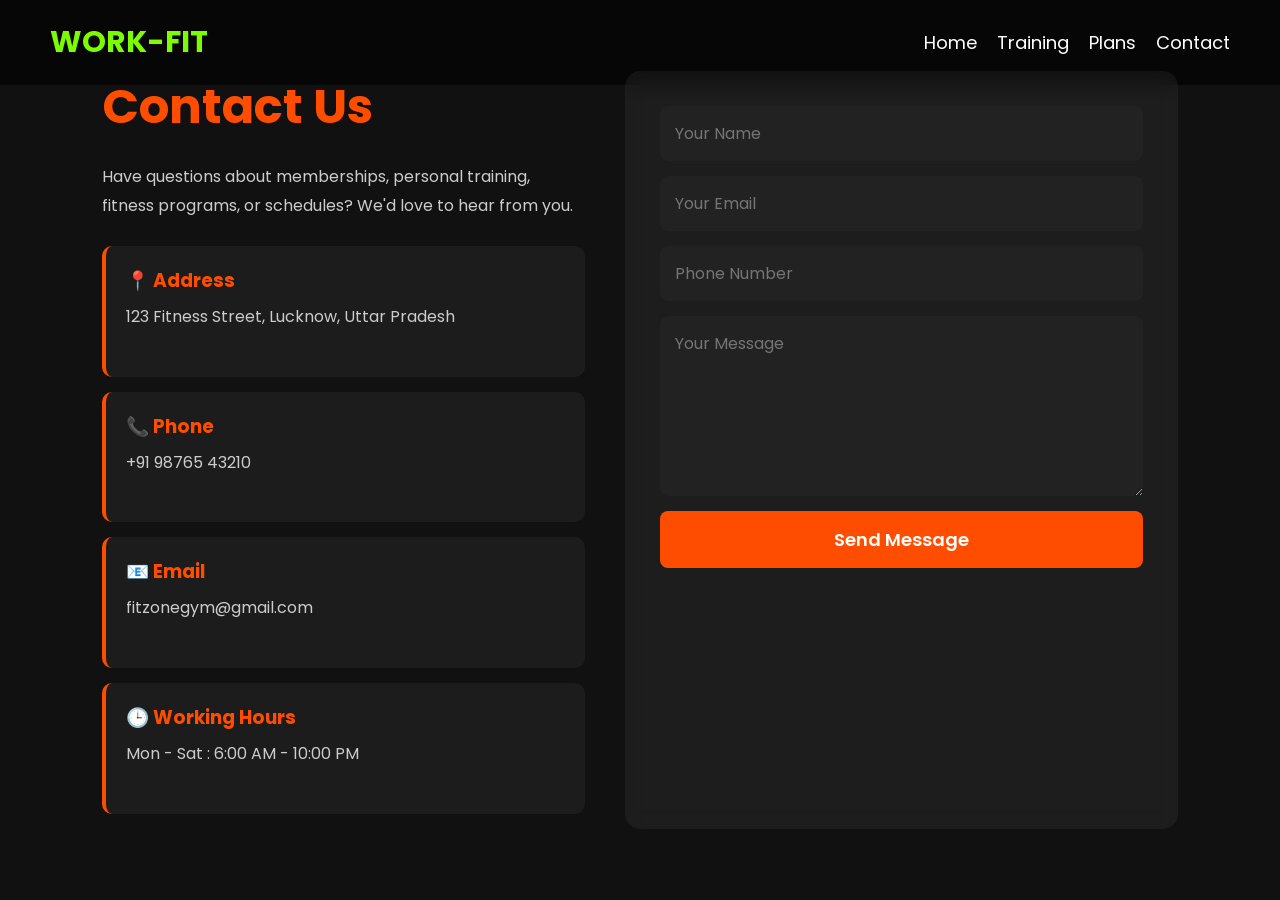
==== contact.html @ 95181d6e "Added responsive gym website" ====
<!DOCTYPE html>
<html lang="en">
<head>
    <meta charset="UTF-8">
    <meta name="viewport" content="width=device-width, initial-scale=1.0">
    <title>Gym Contact Page</title>
    <link rel="stylesheet" href="style.css">
    <link href="https://fonts.googleapis.com/css2?family=Poppins:wght@300;400;500;600;700&display=swap" rel="stylesheet">
</head>
<body>
    <nav class="navbar">

        <div class="logo">WORK-FIT</div>

        <ul class="nav-links">
            <li><a href="./home.html">Home</a></li>
            <li><a href="./training.html">Training</a></li>
            <li><a href="./plans.html">Plans</a></li>
            <li><a href="./contact.html">Contact</a></li>
        </ul>

    </nav>

    <section class="contact-section">

        <div class="contact-container">

            <!-- Contact Information -->
             
            <div class="contact-info">

                <h1>Contact Us</h1>
                <p>
                    Have questions about memberships, personal training,
                    fitness programs, or schedules? We'd love to hear from you.
                </p>

                <div class="info-box">
                    <h3>📍 Address</h3>
                    <p>123 Fitness Street, Lucknow, Uttar Pradesh</p>
                </div>

                <div class="info-box">
                    <h3>📞 Phone</h3>
                    <p>+91 98765 43210</p>
                </div>

                <div class="info-box">
                    <h3>📧 Email</h3>
                    <p>fitzonegym@gmail.com</p>
                </div>

                <div class="info-box">
                    <h3>🕒 Working Hours</h3>
                    <p>Mon - Sat : 6:00 AM - 10:00 PM</p>
                </div>
            </div>

            <!-- Contact Form -->
            <div class="contact-form">
                <form>
                    <input type="text" placeholder="Your Name" required>

                    <input type="email" placeholder="Your Email" required>

                    <input type="tel" placeholder="Phone Number" required>

                    <textarea rows="6" placeholder="Your Message"></textarea>

                    <button type="submit">Send Message</button>
                </form>
            </div>

        </div>

    </section>

</body>
</html>
---- style.css ----
*{
    margin:0;
    padding:0;
    box-sizing:border-box;
    font-family:Arial, Helvetica, sans-serif;
}

/* NAVBAR */

.navbar{
    display:flex;
    justify-content:space-between;
    align-items:center;

    padding:20px 50px;
    background-color:rgba(0,0,0,0.6);

    position:fixed;
    width:100%;
}

.logo{
    color:#7CFC00;
    font-size:30px;
    font-weight:bold;
}

.nav-links{
    display:flex;
    list-style:none;
    gap:20px;
}

.nav-links a{
    text-decoration:none;
    color:white;
    font-size:18px;
}

/* HOME SECTION */

.hero{
    height:100vh;

    background-image:url('https://images.unsplash.com/photo-1517836357463-d25dfeac3438?q=80&w=2070&auto=format&fit=crop');

    background-size:cover;
    background-position:center;

    display:flex;
    justify-content:center;
    align-items:center;
    text-align:center;
}

.hero-content{
    color:white;
}

.hero-content h1{
    font-size:70px;
    margin-bottom:20px;
}

.hero-content p{
    font-size:22px;
    margin-bottom:30px;
}

.btn{
    text-decoration:none;
    background-color:#04AA6D;
    color:white;

    padding:15px 35px;
    border-radius:8px;

    font-size:20px;
}

/* ABOUT SECTION */

.training{
    padding:100px 50px;
    text-align:center;
    background-color:#111;
    color:white;
}

.training h2{
    font-size:40px;
    margin-bottom:20px;
}

/* PROGRAM SECTION */

.plans{
    padding:100px 50px;
    text-align:center;
    background-color:#1c1c1c;
    color:white;
}

.plans h2{
    font-size:40px;
    margin-bottom:40px;
}

.plans-box{
    display:flex;
    justify-content:center;
    gap:30px;
}

.card{
    background-color:#04AA6D;
    padding:30px;
    width:250px;
    border-radius:10px;
}

/* CONTACT SECTION */

.contact{
    padding:100px 50px;
    text-align:center;
    background-color:#111;
    color:white;
}

.contact h2{
    font-size:40px;
    margin-bottom:20px;
}


/* TRAINING SECTION */
/* TRAINING SECTION */

.training-section{
    background:#111;
    padding:100px 50px;
    text-align:center;
}

.heading{
    color:white;
    font-size:45px;
    margin-bottom:50px;
}

/* SAME LINE CONTAINER */

.training-container{
    display:flex;
    justify-content:center;
    align-items:center;
    gap:30px;
}

/* CARD */

.training-card{
    position:relative;

    width:320px;
    height:420px;

    border-radius:20px;
    overflow:visible;
   
    transition:0.4s;

    cursor:pointer;
}

.training-card img{
    width:100%;
    height:100%;
    object-fit:cover;
}

/* TEXT ON IMAGE */

.content{
    position: absolute;
    top: 70%;
    left: 50%;
    transform: translate(-50%, -50%);
    
    text-align:center;
    color: rgb(198, 201, 197);
    
    width: 80%;
    z-index: 2;
}

.content h2{
    font-size: 32px;
    margin-bottom: 10px;
    text-shadow: 2px 2px 8px black;
}

.content p{
    font-size: 18px;
    text-shadow: 2px 2px 8px black;
}

/* BUTTON */

.content button{
    padding:12px 25px;

    border:none;
    border-radius:8px;

    background:#04AA6D;

    color:white;

    font-size:16px;

    cursor:pointer;

    transition:0.3s;
}

.content button:hover{
    background:#028a59;
}

/* HOVER EFFECT */

.training-card:hover{
    transform:translateY(-10px);
}

.training-card:hover img{
    transform:scale(1.1);
}

 /* CONTACT section */
*{
    
    padding:0;
    box-sizing:border-box;
    font-family:'Poppins',sans-serif;
}

body{
    background:#111;
    color:#fff;
}

.contact-section{
    min-height:100vh;
    display:flex;
    justify-content:center;
    align-items:center;
    padding:60px 8%;
}

.contact-container{
    width:100%;
    max-width:1200px;
    display:flex;
    gap:40px;
}

/* Left Side */

.contact-info{
    flex:1;
}

.contact-info h1{
    font-size:3rem;
    color:#ff4d00;
    margin-bottom:20px;
}

.contact-info p{
    color:#ccc;
    line-height:1.8;
    margin-bottom:25px;
}

.info-box{
    background:#1c1c1c;
    padding:20px;
    margin-bottom:15px;
    border-left:4px solid #ff4d00;
    border-radius:10px;
    transition:0.3s;
}

.info-box:hover{
    transform:translateX(8px);
}

.info-box h3{
    color:#ff4d00;
    margin-bottom:8px;
}

/* Right Side */

.contact-form{
    flex:1;
    background:rgba(255,255,255,0.05);
    backdrop-filter:blur(10px);
    padding:35px;
    border-radius:15px;
}

.contact-form form{
    display:flex;
    flex-direction:column;
}

.contact-form input,
.contact-form textarea{
    width:100%;
    padding:15px;
    margin-bottom:15px;
    border:none;
    border-radius:8px;
    background:#222;
    color:white;
    font-size:16px;
}

.contact-form input:focus,
.contact-form textarea:focus{
    outline:none;
    border:2px solid #ff4d00;
}

.contact-form button{
    background:#ff4d00;
    color:white;
    padding:15px;
    border:none;
    border-radius:8px;
    font-size:18px;
    font-weight:600;
    cursor:pointer;
    transition:0.3s;
}

.contact-form button:hover{
    background:#ff6a2b;
    transform:translateY(-3px);
}


@media(max-width:992px){

    .contact-container{
        gap:25px;
    }

    .contact-info h1{
        padding-top: 130px;
        font-size:2.5rem;
    }
    
    .plans-box{
        display: flex;
        flex-wrap: wrap;
    }
    .navbar{
        display: flex;
        flex-wrap: wrap;
    }
   
}

@media(max-width:768px){

    .contact-container{
        flex-direction:column;
    }

    .contact-info{
        text-align:center;
    }

    .contact-info h1{
        font-size:2.2rem;
    }
    .training-container{
        display: flex;
        flex-wrap: wrap;
    }
    
}

@media(max-width:576px){

    .contact-section{
        padding:40px 5%;
    }

    .contact-info h1{
        font-size:1.8rem;
    }

    .contact-form{
        padding:20px;
    }

    .contact-form input,
    .contact-form textarea{
        padding:12px;
        font-size:14px;
    }

    .contact-form button{
        padding:12px;
        font-size:16px;
    }
   
}

@media(max-width:400px){

    .contact-info h1{
        font-size:1.5rem;
    }

    .contact-info p{
        font-size:14px;
    }

    .info-box{
        padding:15px;
    }
}
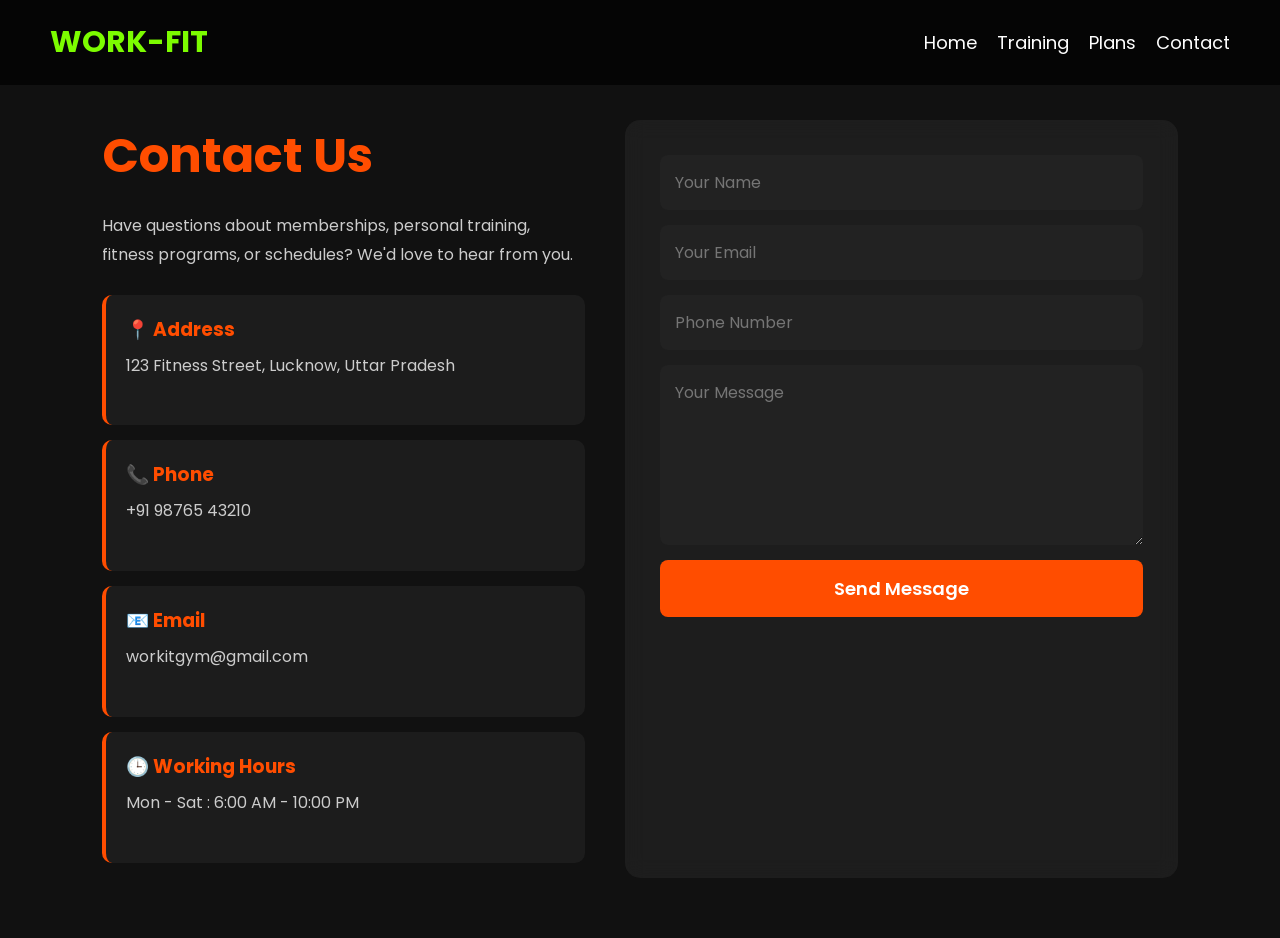
==== commit 1603f694: "Added responsive gym website with JavaScript features" ====
--- a/contact.html
+++ b/contact.html
@@ -47,7 +47,7 @@
 
                 <div class="info-box">
                     <h3>📧 Email</h3>
-                    <p>fitzonegym@gmail.com</p>
+                    <p>workitgym@gmail.com</p>
                 </div>
 
                 <div class="info-box">
@@ -58,15 +58,15 @@
 
             <!-- Contact Form -->
             <div class="contact-form">
-                <form>
-                    <input type="text" placeholder="Your Name" required>
+                <form id="contactForm">
+                    <input type="text" id="name" placeholder="Your Name" required>
 
-                    <input type="email" placeholder="Your Email" required>
-
-                    <input type="tel" placeholder="Phone Number" required>
-
-                    <textarea rows="6" placeholder="Your Message"></textarea>
-
+                    <input type="email" id="email" placeholder="Your Email" required>
+                    
+                    <input type="tel" id="phone" placeholder="Phone Number" required>
+                    
+                    <textarea id="message" rows="6" placeholder="Your Message"></textarea>
+                    
                     <button type="submit">Send Message</button>
                 </form>
             </div>
@@ -74,6 +74,6 @@
         </div>
 
     </section>
-
+    <script src="script.js"></script>
 </body>
 </html>
--- a/style.css
+++ b/style.css
@@ -1,22 +1,33 @@
+/* =========================
+   GLOBAL RESET
+========================= */
+
 *{
     margin:0;
     padding:0;
     box-sizing:border-box;
-    font-family:Arial, Helvetica, sans-serif;
-}
-
-/* NAVBAR */
+    font-family:'Poppins',sans-serif;
+}
+
+body{
+    background:#111;
+    color:#fff;
+}
+
+/* =========================
+   NAVBAR
+========================= */
 
 .navbar{
     display:flex;
     justify-content:space-between;
     align-items:center;
-
     padding:20px 50px;
-    background-color:rgba(0,0,0,0.6);
-
+    background:rgba(0,0,0,0.7);
     position:fixed;
+    top:0;
     width:100%;
+    z-index:1000;
 }
 
 .logo{
@@ -35,15 +46,21 @@
     text-decoration:none;
     color:white;
     font-size:18px;
-}
-
-/* HOME SECTION */
+    transition:0.3s;
+}
+
+.nav-links a:hover{
+    color:#7CFC00;
+}
+
+/* =========================
+   HOME / HERO SECTION
+========================= */
 
 .hero{
     height:100vh;
 
     background-image:url('https://images.unsplash.com/photo-1517836357463-d25dfeac3438?q=80&w=2070&auto=format&fit=crop');
-
     background-size:cover;
     background-position:center;
 
@@ -55,6 +72,8 @@
 
 .hero-content{
     color:white;
+    opacity:0;
+    transition:1.5s ease-in-out;
 }
 
 .hero-content h1{
@@ -67,161 +86,127 @@
     margin-bottom:30px;
 }
 
-.btn{
-    text-decoration:none;
-    background-color:#04AA6D;
-    color:white;
-
-    padding:15px 35px;
-    border-radius:8px;
-
-    font-size:20px;
-}
-
-/* ABOUT SECTION */
-
-.training{
-    padding:100px 50px;
-    text-align:center;
-    background-color:#111;
-    color:white;
-}
-
-.training h2{
-    font-size:40px;
-    margin-bottom:20px;
-}
-
-/* PROGRAM SECTION */
-
-.plans{
-    padding:100px 50px;
-    text-align:center;
-    background-color:#1c1c1c;
-    color:white;
-}
-
-.plans h2{
-    font-size:40px;
-    margin-bottom:40px;
-}
-
-.plans-box{
-    display:flex;
-    justify-content:center;
-    gap:30px;
-}
-
-.card{
-    background-color:#04AA6D;
-    padding:30px;
-    width:250px;
-    border-radius:10px;
-}
-
-/* CONTACT SECTION */
-
-.contact{
-    padding:100px 50px;
-    text-align:center;
-    background-color:#111;
-    color:white;
-}
-
-.contact h2{
-    font-size:40px;
-    margin-bottom:20px;
-}
-
-
-/* TRAINING SECTION */
-/* TRAINING SECTION */
+/* Hero Button */
+
+.hero-content button{
+    margin-top:20px;
+    padding:14px 35px;
+    border:none;
+    border-radius:30px;
+    background:#04AA6D;
+    color:white;
+    font-size:18px;
+    font-weight:600;
+    cursor:pointer;
+    transition:all 0.3s ease;
+    box-shadow:0 4px 15px rgba(4,170,109,0.4);
+}
+
+.hero-content button:hover{
+    background:#028a59;
+    transform:translateY(-4px);
+    box-shadow:0 8px 20px rgba(4,170,109,0.6);
+}
+
+/* =========================
+   TRAINING SECTION
+========================= */
 
 .training-section{
     background:#111;
-    padding:100px 50px;
+    padding:120px 50px 100px;
     text-align:center;
 }
 
-.heading{
-    color:white;
+.training-section h2{
     font-size:45px;
     margin-bottom:50px;
 }
 
-/* SAME LINE CONTAINER */
+/* Training Cards Container */
 
 .training-container{
     display:flex;
     justify-content:center;
     align-items:center;
     gap:30px;
-}
-
-/* CARD */
+    flex-wrap:wrap;
+}
+
+/* Individual Training Card */
 
 .training-card{
     position:relative;
-
     width:320px;
     height:420px;
-
     border-radius:20px;
-    overflow:visible;
-   
+    overflow:hidden;
+    cursor:pointer;
     transition:0.4s;
-
-    cursor:pointer;
 }
 
 .training-card img{
     width:100%;
     height:100%;
     object-fit:cover;
-}
-
-/* TEXT ON IMAGE */
+    transition:0.5s;
+}
+
+/* Dark Overlay */
+
+.training-card::before{
+    content:"";
+    position:absolute;
+    inset:0;
+    background:rgba(0,0,0,0.4);
+    z-index:1;
+}
+
+/* Hover Effects */
+
+.training-card:hover{
+    transform:translateY(-10px);
+}
+
+.training-card:hover img{
+    transform:scale(1.1);
+}
+
+/* Text Over Image */
 
 .content{
-    position: absolute;
-    top: 70%;
-    left: 50%;
-    transform: translate(-50%, -50%);
-    
+    position:absolute;
+    top:70%;
+    left:50%;
+    transform:translate(-50%, -50%);
     text-align:center;
-    color: rgb(198, 201, 197);
-    
-    width: 80%;
-    z-index: 2;
-}
-
-.content h2{
-    font-size: 32px;
-    margin-bottom: 10px;
-    text-shadow: 2px 2px 8px black;
+    color:white;
+    width:80%;
+    z-index:2;
+}
+
+.content h3{
+    font-size:30px;
+    margin-bottom:10px;
+    text-shadow:2px 2px 8px black;
 }
 
 .content p{
-    font-size: 18px;
-    text-shadow: 2px 2px 8px black;
-}
-
-/* BUTTON */
+    font-size:18px;
+    margin-bottom:15px;
+    text-shadow:2px 2px 8px black;
+}
+
+/* Training Button */
 
 .content button{
     padding:12px 25px;
-
     border:none;
     border-radius:8px;
-
     background:#04AA6D;
-
-    color:white;
-
+    color:white;
     font-size:16px;
-
     cursor:pointer;
-
     transition:0.3s;
 }
 
@@ -229,35 +214,100 @@
     background:#028a59;
 }
 
-/* HOVER EFFECT */
-
-.training-card:hover{
+/* Training JS Message */
+
+#trainingMessage{
+    margin-top:30px;
+    text-align:center;
+    font-size:22px;
+    color:#04AA6D;
+    font-weight:600;
+    animation:fadeIn 0.5s ease;
+}
+
+/* =========================
+   PLANS SECTION
+========================= */
+
+.plans{
+    padding:120px 50px 100px;
+    text-align:center;
+    background:#1c1c1c;
+}
+
+.plans h2{
+    font-size:42px;
+    margin-bottom:50px;
+}
+
+/* Plans Container */
+
+.plans-box{
+    display:flex;
+    justify-content:center;
+    gap:30px;
+    flex-wrap:wrap;
+}
+
+/* Plan Card */
+
+.card{
+    background:#04AA6D;
+    padding:30px;
+    width:300px;
+    border-radius:15px;
+    transition:0.3s;
+}
+
+.card:hover{
     transform:translateY(-10px);
 }
 
-.training-card:hover img{
-    transform:scale(1.1);
-}
-
- /* CONTACT section */
-*{
-    
-    padding:0;
-    box-sizing:border-box;
-    font-family:'Poppins',sans-serif;
-}
-
-body{
-    background:#111;
-    color:#fff;
-}
+/* Plan Price */
+
+.price{
+    font-size:40px;
+    font-weight:bold;
+    margin:20px 0;
+}
+
+.card p{
+    margin:10px 0;
+}
+
+/* Plan Button */
+
+.card button{
+    width:100%;
+    margin-top:20px;
+    padding:14px 20px;
+    border:none;
+    border-radius:50px;
+    background:#040807;
+    color:white;
+    font-size:17px;
+    font-weight:bold;
+    letter-spacing:1px;
+    cursor:pointer;
+    transition:0.3s;
+}
+
+.card button:hover{
+    background:#055786;
+    transform:translateY(-5px);
+    box-shadow:0 0 20px rgba(8,157,165,0.7);
+}
+
+/* =========================
+   CONTACT SECTION
+========================= */
 
 .contact-section{
     min-height:100vh;
     display:flex;
     justify-content:center;
     align-items:center;
-    padding:60px 8%;
+    padding:120px 8% 60px;
 }
 
 .contact-container{
@@ -267,7 +317,7 @@
     gap:40px;
 }
 
-/* Left Side */
+/* Left Side Contact Info */
 
 .contact-info{
     flex:1;
@@ -303,7 +353,7 @@
     margin-bottom:8px;
 }
 
-/* Right Side */
+/* Contact Form */
 
 .contact-form{
     flex:1;
@@ -336,6 +386,8 @@
     border:2px solid #ff4d00;
 }
 
+/* Contact Button */
+
 .contact-form button{
     background:#ff4d00;
     color:white;
@@ -353,30 +405,73 @@
     transform:translateY(-3px);
 }
 
+/* Contact JS Success Message */
+
+#successMessage{
+    margin-top:15px;
+    color:#04AA6D;
+    font-weight:bold;
+    text-align:center;
+}
+
+/* =========================
+   ANIMATIONS
+========================= */
+
+@keyframes fadeIn{
+    from{
+        opacity:0;
+        transform:translateY(10px);
+    }
+    to{
+        opacity:1;
+        transform:translateY(0);
+    }
+}
+
+/* =========================
+   RESPONSIVE DESIGN
+========================= */
+
+/* Tablet */
 
 @media(max-width:992px){
+
+    .plans-box{
+        flex-wrap:wrap;
+    }
 
     .contact-container{
         gap:25px;
     }
 
     .contact-info h1{
-        padding-top: 130px;
         font-size:2.5rem;
     }
-    
-    .plans-box{
-        display: flex;
-        flex-wrap: wrap;
-    }
+}
+
+/* Mobile */
+
+@media(max-width:768px){
+
     .navbar{
-        display: flex;
-        flex-wrap: wrap;
-    }
-   
-}
-
-@media(max-width:768px){
+        flex-direction:column;
+        gap:15px;
+        padding:15px;
+    }
+
+    .nav-links{
+        flex-wrap:wrap;
+        justify-content:center;
+    }
+
+    .hero-content h1{
+        font-size:45px;
+    }
+
+    .hero-content p{
+        font-size:18px;
+    }
 
     .contact-container{
         flex-direction:column;
@@ -386,20 +481,24 @@
         text-align:center;
     }
 
-    .contact-info h1{
-        font-size:2.2rem;
-    }
-    .training-container{
-        display: flex;
-        flex-wrap: wrap;
-    }
-    
-}
+    .training-card{
+        width:90%;
+        max-width:400px;
+        height:350px;
+    }
+
+    .card button{
+        font-size:15px;
+        padding:12px 18px;
+    }
+}
+
+/* Small Mobile */
 
 @media(max-width:576px){
 
     .contact-section{
-        padding:40px 5%;
+        padding:100px 5% 40px;
     }
 
     .contact-info h1{
@@ -420,10 +519,29 @@
         padding:12px;
         font-size:16px;
     }
-   
-}
-
-@media(max-width:400px){
+}
+
+/* Extra Small Devices */
+
+@media(max-width:480px){
+
+    .hero-content h1{
+        font-size:32px;
+    }
+
+    .hero-content p{
+        font-size:16px;
+    }
+
+    .training-section h2,
+    .plans h2{
+        font-size:30px;
+    }
+
+    .card button{
+        font-size:14px;
+        padding:10px 16px;
+    }
 
     .contact-info h1{
         font-size:1.5rem;
